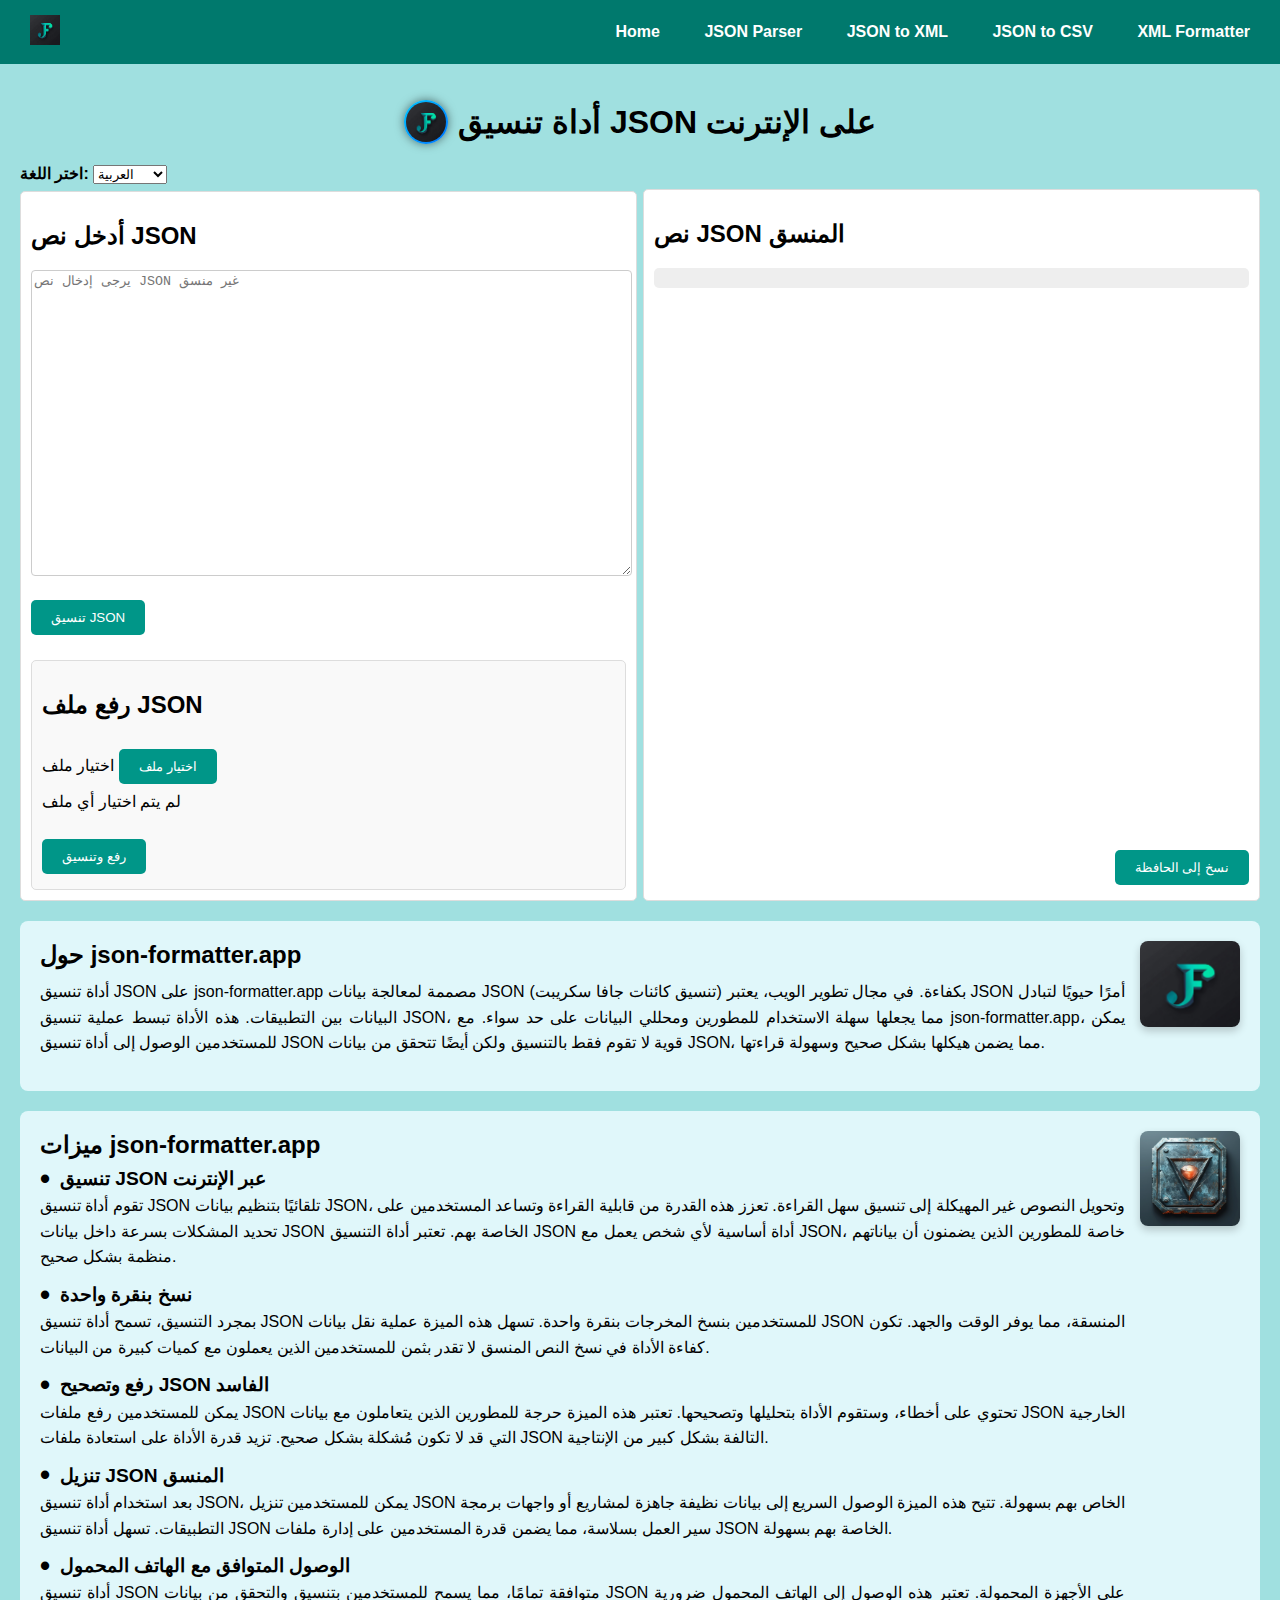
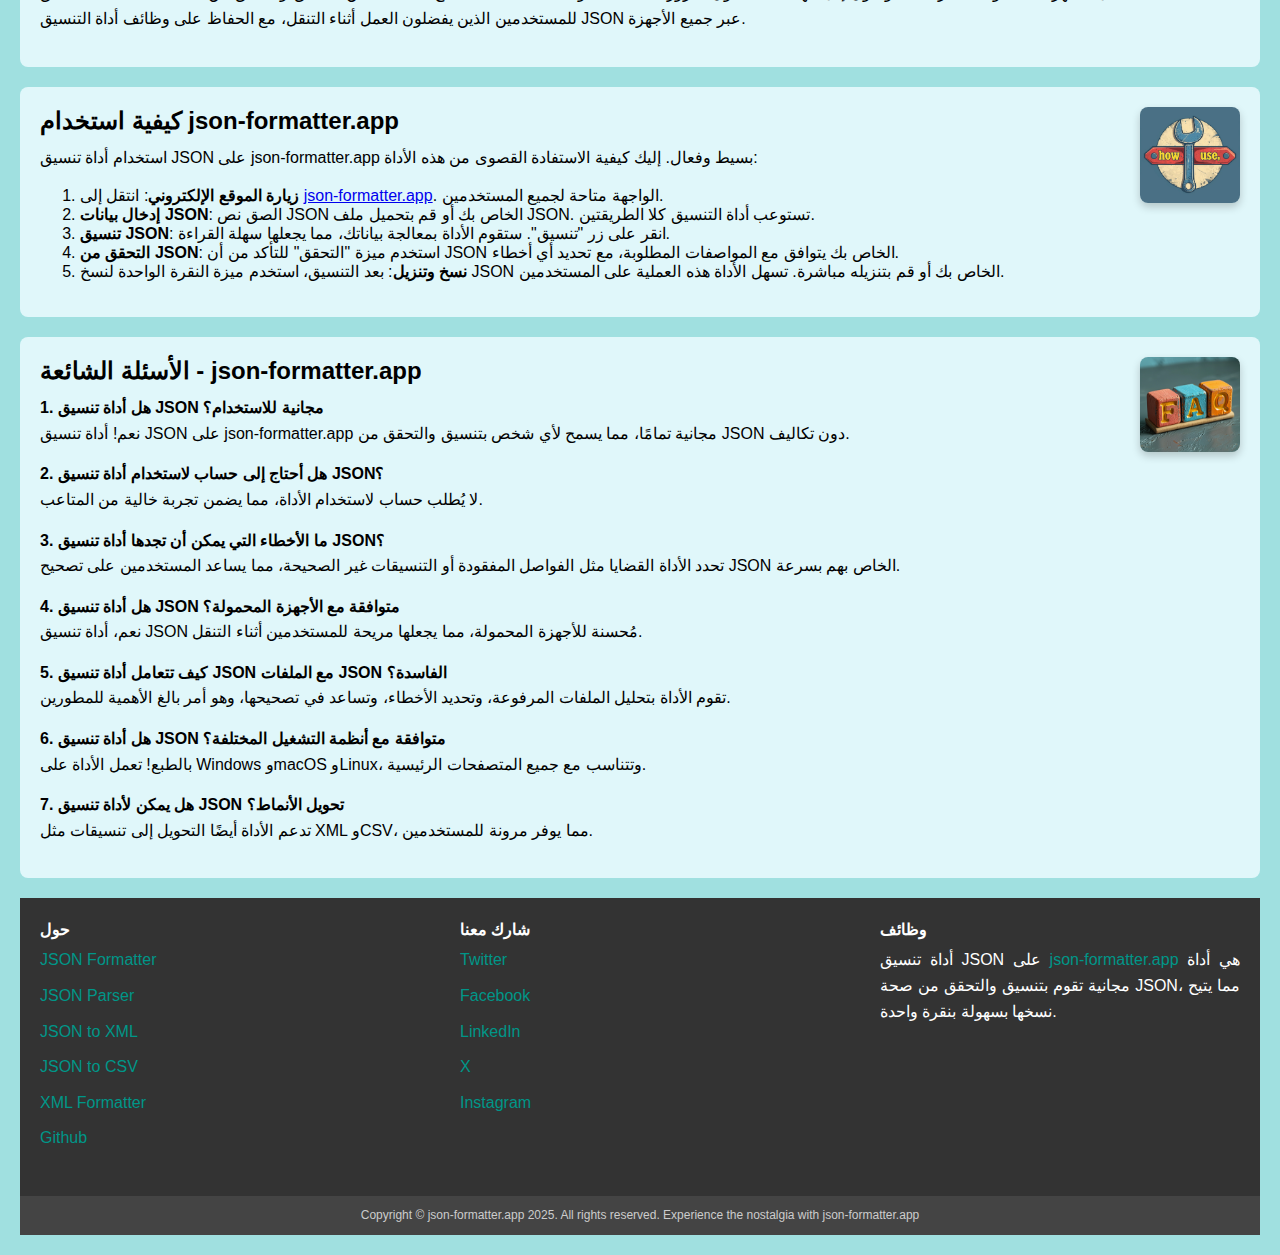
==== ar/index.html @ 22865a56 "add xml-formatter" ====
<!--
  Copyright (c) 2025 https://json-formatter.app/ar/
  Released under the MIT License.
  See LICENSE file in the project root for full license information.
-->

<!DOCTYPE html>
<html lang="zh">
<head>
    <meta charset="UTF-8">
    <meta name="viewport" content="width=device-width, initial-scale=1.0">
    <title>أداة تنسيق JSON</title>
    <link rel="icon" href="../final-logo.jpg" type="image/jpeg">
    <meta name="description" content="json-formatter.app is the ultimate JSON formatter for formatting, validating, and beautifying JSON data. Easily convert JSON to save and share with our json formatter.">
    <meta name="keywords" content="json formatter, json beautifier, json validator, online json formatter, format json, json converter, beautify json, JSON Checker">
    <meta name="robots" content="index, follow">
    <link rel="canonical" href="https://json-formatter.app/ar/">
    <link rel="stylesheet" href="../styles.css">
    <meta name="msvalidate.01" content="04DCEDB3C260CA03E26338ED34C9014B" />
    <!-- Clarity tracking code for https://json-formatter.app/ -->
    <script>
        (function(c,l,a,r,i,t,y){
            c[a]=c[a]||function(){(c[a].q=c[a].q||[]).push(arguments)};
            t=l.createElement(r);t.async=1;t.src="https://www.clarity.ms/tag/"+i+"?ref=bwt";
            y=l.getElementsByTagName(r)[0];y.parentNode.insertBefore(t,y);
        })(window, document, "clarity", "script", "qqpppwc2v4");
    </script>
    <style>
        body {
            background-color: #a0e0e0;
            margin: 0;
            font-family: Arial, sans-serif;
        }

        nav {
            position: fixed;
            top: 0;
            left: 0;
            right: 0;
            background-color: #00796d;
            color: white;
            padding: 5px 10px;
            z-index: 1000;
            display: flex;
            justify-content: space-between;
            align-items: center;
        }

        nav a {
            color: white;
            text-decoration: none;
            padding: 10px 20px;
        }

        nav a:hover {
            background-color: #a0e0e0;
            border-radius: 5px;
        }

        nav img {
            width: 30px;
            height: 30px;
            margin-right: 10px;
        }

        h1 {
            text-align: center;
            font-family: Arial, sans-serif;
            font-weight: bold;
            margin: 80px 0 20px;
            display: flex;
            align-items: center;
            justify-content: center;
        }

        h1 img {
            width: 40px;
            height: 40px;
            margin-right: 10px;
            border-radius: 50%;
            box-shadow: 0 0 10px rgba(0, 0, 0, 0.5);
            background: linear-gradient(135deg, #00c6ff, #0072ff);
            padding: 2px;
        }

        .language-selector {
            margin-bottom: 5px;
        }

        .input-section {
            margin-top: 2px;
        }

        .action-button {
            background-color: #0072ff;
            color: white;
            border: none;
            padding: 10px 20px;
            border-radius: 5px;
            cursor: pointer;
            margin-top: 10px;
        }

        .action-button:hover {
            background-color: #005bb5;
        }

        .blue-green-button {
            background-color: #009688;
            color: white;
        }

        .blue-green-button:hover {
            background-color: #00796b;
        }

        .content-box {
            background-color: #e0f7fa;
            border-radius: 8px;
            margin: 20px 0;
            padding: 20px;
            display: flex;
            justify-content: space-between;
            align-items: flex-start;
        }

        h2.content-title {
            font-size: 1.5em;
            font-weight: bold;
            margin: 0;
            margin-bottom: 10px;
        }

        h3 {
            margin: 10px 0 5px;
            font-size: 1.2em;
        }

        .bullet-title {
            position: relative;
            padding-left: 20px;
            line-height: 1;
        }

        .bullet-title::before {
            content: '•';
            position: absolute;
            left: 0;
            color: black;
            font-size: 1.5em;
            top: 50%;
            transform: translateY(-50%);
        }

        p {
            margin: 0 0 15px;
            line-height: 1.6;
            text-align: justify;
        }

        .shadow {
            border-radius: 8px;
            margin-left: 15px;
            box-shadow: 0 4px 8px rgba(0, 0, 0, 0.2);
            width: 100px;
            height: auto;
        }

        .footer {
            background-color: #333;
            color: white;
            padding: 20px 20px;
            margin-top: 20px;
            display: flex;
            justify-content: space-between;
            flex-wrap: wrap;
            text-align: left;
        }

        .footer-column {
            width: 30%;
            margin-bottom: 20px;
        }

        .footer-column h4 {
            margin: 0;
            padding: 0;
            font-size: 16px;
            line-height: 1.5;
        }

        .footer-column p {
            margin: 0;
            padding: 5px 0;
        }

        .footer a {
            color: #009688;
            text-decoration: none;
        }

        .footer a:hover {
            text-decoration: underline;
        }

        .footer-bottom {
            background-color: #444;
            display: flex;
            justify-content: center;
            align-items: center;
            margin: 0;
            padding: 10px 0;
            width: 100%;
        }

        .footer-bottom p {
            font-size: 12px;
            color: #ccc;
            margin: 0;
        }
    </style>
</head>
<body>
    <nav>
        <a href="../index.html" target="_blank"><img src="../final-logo.jpg" alt="Logo"></a>
        <div>
            <a href="../index.html" target="_blank"><strong>Home</strong></a>
            <a href="../json-parser/index.html" target="_blank"><strong>JSON Parser</strong></a>
            <a href="../json-to-xml/index.html" target="_blank"><strong>JSON to XML</strong></a>
            <a href="../json-to-csv/index.html" target="_blank"><strong>JSON to CSV</strong></a>
            <a href="../xml-formatter/index.html" target="_blank"><strong>XML Formatter</strong></a>
        </div>
    </nav>

    <h1><img src="../final-logo.jpg" alt="Favicon"> أداة تنسيق JSON على الإنترنت</h1>

    <div class="language-selector">
        <label for="language"><strong>اختر اللغة:</strong></label>
        <select id="language" onchange="changeLanguage()">
            <option value="../index.html">English</option>
            <option value="../ch/index.html">中文</option>
            <option value="../fr/index.html">Français</option>
            <option value="index.html" selected>العربية</option>
        </select>
    </div>
    
    <div class="container">
        <div class="input-section">
            <h2 id="inputTitle">أدخل نص JSON</h2>
            <textarea id="inputJson" rows="20" placeholder="يرجى إدخال نص JSON غير منسق"></textarea>
            <button id="formatJsonButton" class="action-button blue-green-button">تنسيق JSON</button>
            <div class="upload-section">
                <h2 id="uploadTitle">رفع ملف JSON</h2>
                <label id="fileLabel" for="jsonFile">اختيار ملف</label>
                <input type="file" id="jsonFile" accept=".json" style="display: none;">
                <button id="uploadButton" class="action-button blue-green-button" onclick="document.getElementById('jsonFile').click();">اختيار ملف</button>
                <p id="fileStatus">لم يتم اختيار أي ملف</p>
                <button id="uploadJsonButton" class="action-button blue-green-button">رفع وتنسيق</button>
            </div>
        </div>
        <div class="output-section">
            <h2 id="outputTitle">نص JSON المنسق</h2>
            <pre id="outputJson"></pre>
            <button id="copyButton" class="action-button blue-green-button">نسخ إلى الحافظة</button>
            <div id="downloadLink" style="display:none;">
                <p id="downloadText">تنزيل الملف المنسق:</p> <a id="formattedFileLink" href="#" download></a>
            </div>
        </div>
    </div>

    <div class="content-box about">
        <div>
            <h2 class="content-title">حول json-formatter.app</h2>
            <p>أداة تنسيق JSON على json-formatter.app مصممة لمعالجة بيانات JSON (تنسيق كائنات جافا سكريبت) بكفاءة. في مجال تطوير الويب، يعتبر JSON أمرًا حيويًا لتبادل البيانات بين التطبيقات. هذه الأداة تبسط عملية تنسيق JSON، مما يجعلها سهلة الاستخدام للمطورين ومحللي البيانات على حد سواء. مع json-formatter.app، يمكن للمستخدمين الوصول إلى أداة تنسيق JSON قوية لا تقوم فقط بالتنسيق ولكن أيضًا تتحقق من بيانات JSON، مما يضمن هيكلها بشكل صحيح وسهولة قراءتها.</p>
        </div>
        <img src="../final-logo.jpg" alt="Final Logo" class="shadow">
    </div>

    <div class="content-box features">
        <div>
            <h2 class="content-title">ميزات json-formatter.app</h2>
            <h3 class="bullet-title">تنسيق JSON عبر الإنترنت</h3>
            <p>تقوم أداة تنسيق JSON تلقائيًا بتنظيم بيانات JSON، وتحويل النصوص غير المهيكلة إلى تنسيق سهل القراءة. تعزز هذه القدرة من قابلية القراءة وتساعد المستخدمين على تحديد المشكلات بسرعة داخل بيانات JSON الخاصة بهم. تعتبر أداة التنسيق JSON أداة أساسية لأي شخص يعمل مع JSON، خاصة للمطورين الذين يضمنون أن بياناتهم منظمة بشكل صحيح.</p>
            <h3 class="bullet-title">نسخ بنقرة واحدة</h3>
            <p>بمجرد التنسيق، تسمح أداة تنسيق JSON للمستخدمين بنسخ المخرجات بنقرة واحدة. تسهل هذه الميزة عملية نقل بيانات JSON المنسقة، مما يوفر الوقت والجهد. تكون كفاءة الأداة في نسخ النص المنسق لا تقدر بثمن للمستخدمين الذين يعملون مع كميات كبيرة من البيانات.</p>
            <h3 class="bullet-title">رفع وتصحيح JSON الفاسد</h3>
            <p>يمكن للمستخدمين رفع ملفات JSON تحتوي على أخطاء، وستقوم الأداة بتحليلها وتصحيحها. تعتبر هذه الميزة حرجة للمطورين الذين يتعاملون مع بيانات JSON الخارجية التي قد لا تكون مُشكلة بشكل صحيح. تزيد قدرة الأداة على استعادة ملفات JSON التالفة بشكل كبير من الإنتاجية.</p>
            <h3 class="bullet-title">تنزيل JSON المنسق</h3>
            <p>بعد استخدام أداة تنسيق JSON، يمكن للمستخدمين تنزيل JSON الخاص بهم بسهولة. تتيح هذه الميزة الوصول السريع إلى بيانات نظيفة جاهزة لمشاريع أو واجهات برمجة التطبيقات. تسهل أداة تنسيق JSON سير العمل بسلاسة، مما يضمن قدرة المستخدمين على إدارة ملفات JSON الخاصة بهم بسهولة.</p>
            <h3 class="bullet-title">الوصول المتوافق مع الهاتف المحمول</h3>
            <p>أداة تنسيق JSON متوافقة تمامًا، مما يسمح للمستخدمين بتنسيق والتحقق من بيانات JSON على الأجهزة المحمولة. تعتبر هذه الوصول إلى الهاتف المحمول ضرورية للمستخدمين الذين يفضلون العمل أثناء التنقل، مع الحفاظ على وظائف أداة التنسيق JSON عبر جميع الأجهزة.</p>
        </div>
        <img src="../Features.jpg" alt="Features" class="shadow">
    </div>

    <div class="content-box usage">
        <div>
            <h2 class="content-title">كيفية استخدام json-formatter.app</h2>
            <p>استخدام أداة تنسيق JSON على json-formatter.app بسيط وفعال. إليك كيفية الاستفادة القصوى من هذه الأداة:</p>
            <ol>
                <li><strong>زيارة الموقع الإلكتروني</strong>: انتقل إلى <a href="https://json-formatter.app/">json-formatter.app</a>. الواجهة متاحة لجميع المستخدمين.</li>
                <li><strong>إدخال بيانات JSON</strong>: الصق نص JSON الخاص بك أو قم بتحميل ملف JSON. تستوعب أداة التنسيق كلا الطريقتين.</li>
                <li><strong>تنسيق JSON</strong>: انقر على زر "تنسيق". ستقوم الأداة بمعالجة بياناتك، مما يجعلها سهلة القراءة.</li>
                <li><strong>التحقق من JSON</strong>: استخدم ميزة "التحقق" للتأكد من أن JSON الخاص بك يتوافق مع المواصفات المطلوبة، مع تحديد أي أخطاء.</li>
                <li><strong>نسخ وتنزيل</strong>: بعد التنسيق، استخدم ميزة النقرة الواحدة لنسخ JSON الخاص بك أو قم بتنزيله مباشرة. تسهل الأداة هذه العملية على المستخدمين.</li>
            </ol>
        </div>
        <img src="../how-to-use.jpg" alt="How to Use" class="shadow">
    </div>

    <div class="content-box faq">
        <div>
            <h2 class="content-title">الأسئلة الشائعة - json-formatter.app</h2>
            <p><strong>1. هل أداة تنسيق JSON مجانية للاستخدام؟</strong><br>نعم! أداة تنسيق JSON على json-formatter.app مجانية تمامًا، مما يسمح لأي شخص بتنسيق والتحقق من JSON دون تكاليف.</p>
            <p><strong>2. هل أحتاج إلى حساب لاستخدام أداة تنسيق JSON؟</strong><br>لا يُطلب حساب لاستخدام الأداة، مما يضمن تجربة خالية من المتاعب.</p>
            <p><strong>3. ما الأخطاء التي يمكن أن تجدها أداة تنسيق JSON؟</strong><br>تحدد الأداة القضايا مثل الفواصل المفقودة أو التنسيقات غير الصحيحة، مما يساعد المستخدمين على تصحيح JSON الخاص بهم بسرعة.</p>
            <p><strong>4. هل أداة تنسيق JSON متوافقة مع الأجهزة المحمولة؟</strong><br>نعم، أداة تنسيق JSON مُحسنة للأجهزة المحمولة، مما يجعلها مريحة للمستخدمين أثناء التنقل.</p>
            <p><strong>5. كيف تتعامل أداة تنسيق JSON مع الملفات JSON الفاسدة؟</strong><br>تقوم الأداة بتحليل الملفات المرفوعة، وتحديد الأخطاء، وتساعد في تصحيحها، وهو أمر بالغ الأهمية للمطورين.</p>
            <p><strong>6. هل أداة تنسيق JSON متوافقة مع أنظمة التشغيل المختلفة؟</strong><br>بالطبع! تعمل الأداة على Windows وmacOS وLinux، وتتناسب مع جميع المتصفحات الرئيسية.</p>
            <p><strong>7. هل يمكن لأداة تنسيق JSON تحويل الأنماط؟</strong><br>تدعم الأداة أيضًا التحويل إلى تنسيقات مثل XML وCSV، مما يوفر مرونة للمستخدمين.</p>
        </div>
        <img src="../FAQ.jpg" alt="FAQ" class="shadow">
    </div>

    <div class="footer">
        <div class="footer-column">
            <h4>حول</h4>
            <p><a href="https://json-formatter.app" target="_blank">JSON Formatter</a></p>
            <p><a href="../json-parser/index.html" target="_blank">JSON Parser</a></p>
            <p><a href="../json-to-xml/index.html" target="_blank">JSON to XML</a></p>
            <p><a href="../json-to-csv/index.html" target="_blank">JSON to CSV</a></p>
            <p><a href="../xml-formatter/index.html" target="_blank">XML Formatter</a></p>
            <p><a href="https://github.com/mooyu-king/json-formatter" target="_blank">Github</a></p>
        </div>
        <div class="footer-column">
            <h4>شارك معنا</h4>
            <p><a href="https://twitter.com/intent/tweet?url=https://json-formatter.app" target="_blank">Twitter</a></p>
            <p><a href="https://www.facebook.com/sharer/sharer.php?u=https://json-formatter.app" target="_blank">Facebook</a></p>
            <p><a href="https://www.linkedin.com/shareArticle?mini=true&url=https://json-formatter.app" target="_blank">LinkedIn</a></p>
            <p><a href="https://twitter.com/intent/tweet?url=https://json-formatter.app" target="_blank">X</a></p>
            <p><a href="https://www.instagram.com/" target="_blank">Instagram</a></p>
        </div>
        <div class="footer-column">
            <h4>وظائف</h4>
            <p>أداة تنسيق JSON على <a href="https://json-formatter.app" target="_blank">json-formatter.app</a> هي أداة مجانية تقوم بتنسيق والتحقق من صحة JSON، مما يتيح نسخها بسهولة بنقرة واحدة.</p>
        </div>
    </div>

    <div class="footer-bottom">
        <p>Copyright © json-formatter.app 2025. All rights reserved. Experience the nostalgia with json-formatter.app</p>
    </div>

    <script>
        function changeLanguage() {
            const languageSelector = document.getElementById('language');
            const selectedValue = languageSelector.value;
            window.location.href = selectedValue;
        }
    </script>
</body>
</html>
---- styles.css ----
/*
 * Copyright (c) 2025 https://json-formatter.app
 * Released under the MIT License.
 * See LICENSE file in the project root for full license information.
 */

/* styles.css */
body {
    font-family: Arial, sans-serif;
    margin: 0;
    padding: 20px;
    background-color: #f4f4f4;
}

.container {
    display: flex;
    justify-content: space-between;
}

.input-section, .output-section {
    width: 48%;
    background: white;
    border: 1px solid #ddd;
    border-radius: 5px;
    padding: 10px;
    position: relative;
}

h1 {
    text-align: center;
    font-family: Arial, sans-serif;
    font-weight: bold;
    margin: 20px 0;
}

h2 {
    font-size: 1.5em;
}

textarea {
    width: 100%;
    margin-bottom: 10px;
    border: 1px solid #ccc;
    border-radius: 4px;
    transition: border-color 0.3s;
}

textarea.error {
    border-color: red;
}

pre {
    background: #eee;
    padding: 10px;
    border-radius: 5px;
    overflow-x: auto;
    max-height: 400px;
    overflow-y: auto;
    margin-bottom: 40px;
}

button {
    margin: 5px 0;
}

.upload-section {
    margin-top: 20px;
    border: 1px solid #ddd;
    padding: 10px;
    border-radius: 5px;
    background: #f9f9f9;
}

#copyButton {
    position: absolute;
    bottom: 10px;
    right: 10px;
}

.footer {
    background-color: #333;
    color: white;
    padding: 40px 0;
    text-align: center;
    margin-top: 40px;
}

.footer .footer-column {
    display: inline-block;
    width: 30%;
    vertical-align: top;
}

.footer a {
    color: #009688;
    text-decoration: none;
}

.footer a:hover {
    text-decoration: underline;
}
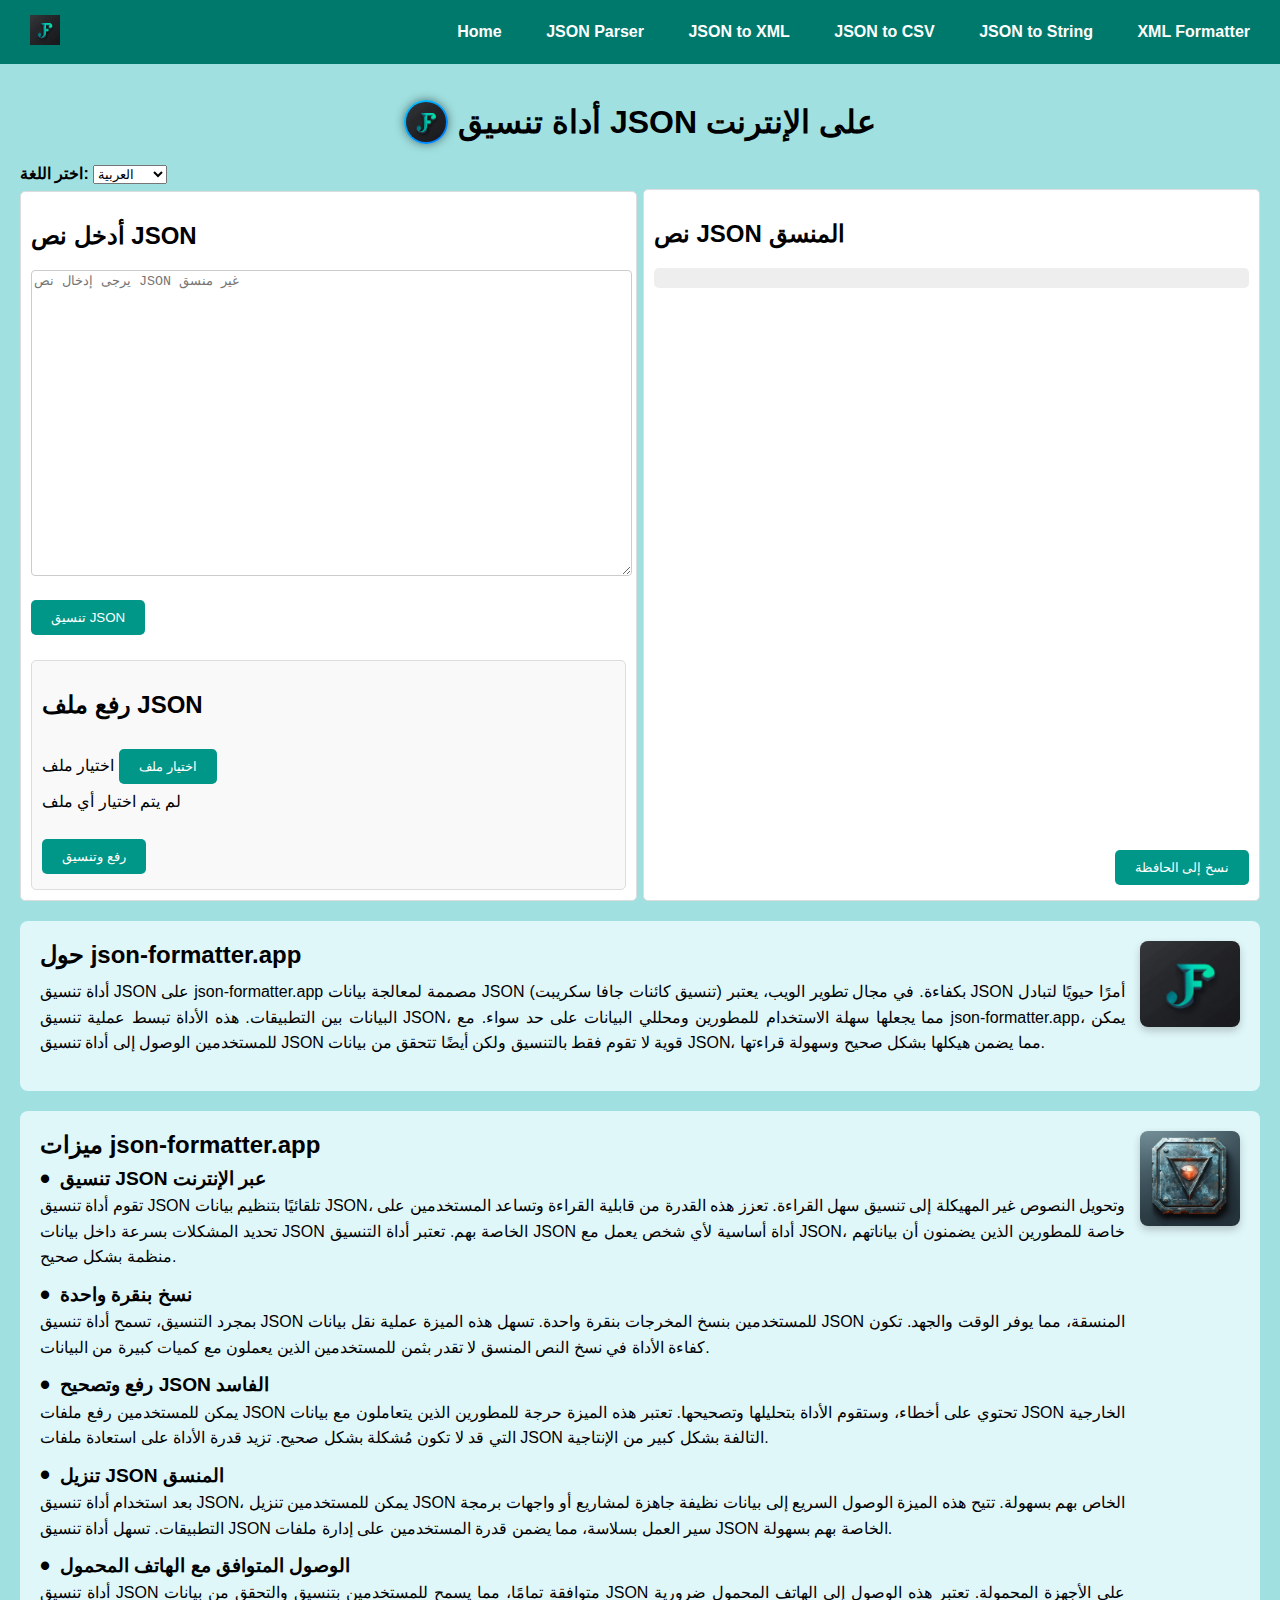
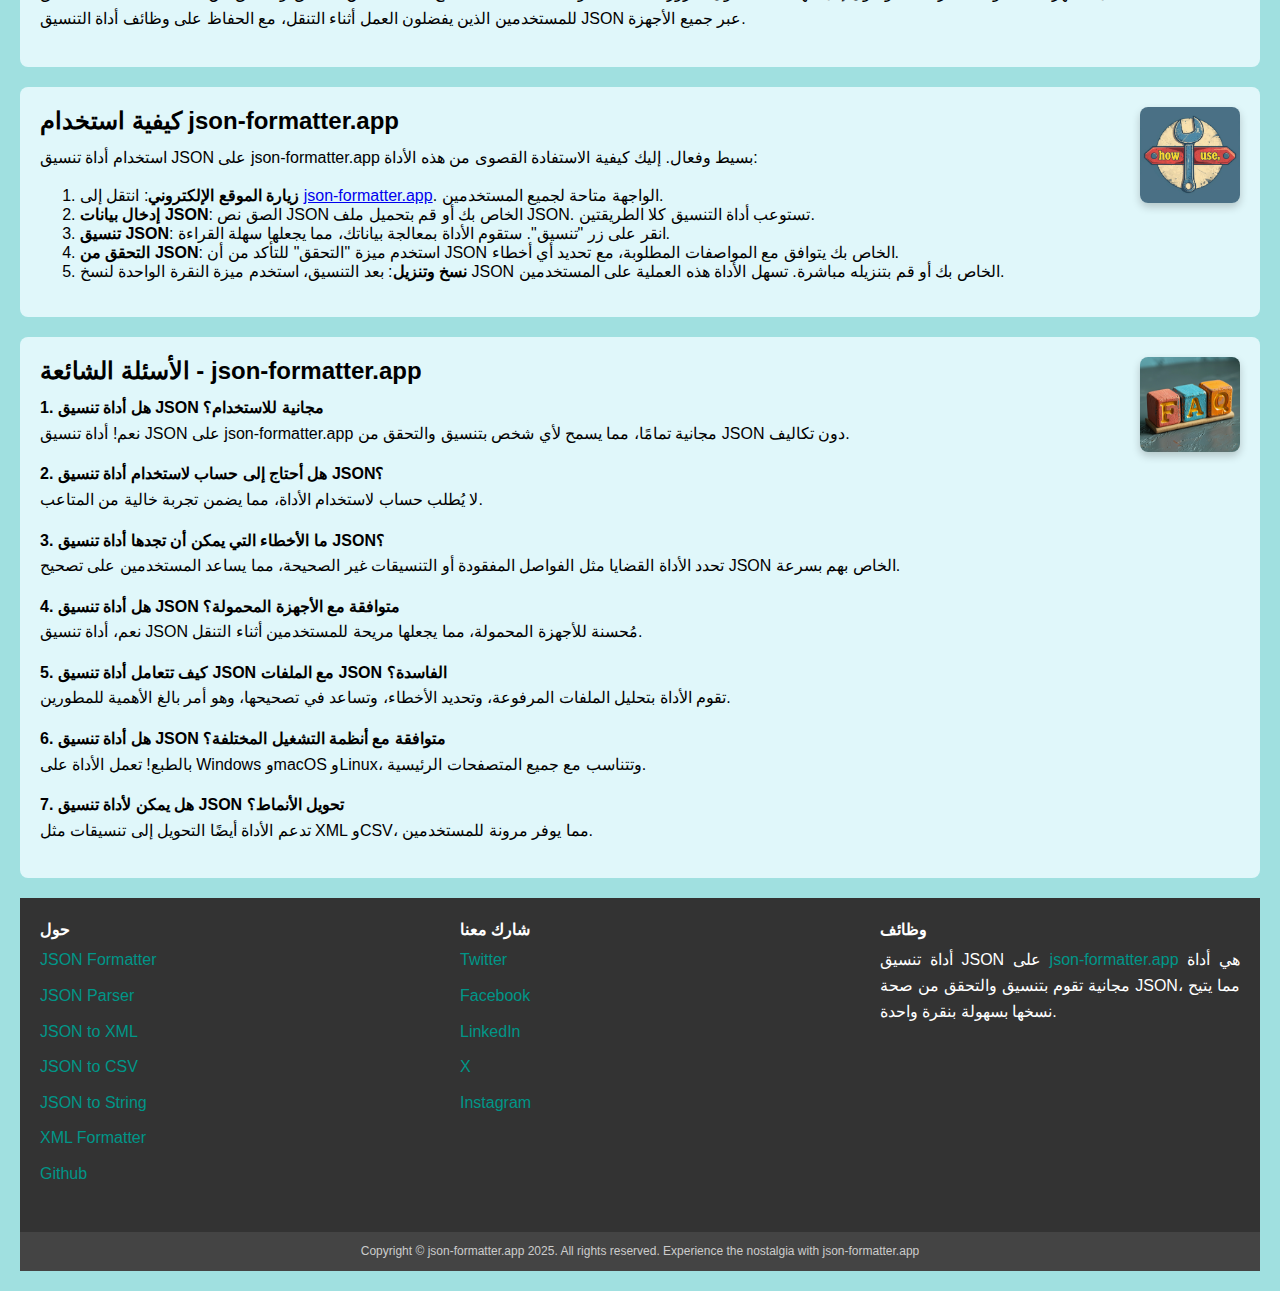
==== commit ee23b415: "add json-to-string" ====
--- a/ar/index.html
+++ b/ar/index.html
@@ -11,8 +11,8 @@
     <meta name="viewport" content="width=device-width, initial-scale=1.0">
     <title>أداة تنسيق JSON</title>
     <link rel="icon" href="../final-logo.jpg" type="image/jpeg">
-    <meta name="description" content="json-formatter.app is the ultimate JSON formatter for formatting, validating, and beautifying JSON data. Easily convert JSON to save and share with our json formatter.">
-    <meta name="keywords" content="json formatter, json beautifier, json validator, online json formatter, format json, json converter, beautify json, JSON Checker">
+    <meta name="description" content="json-formatter.app is the ultimate JSON formatter for formatting and validating JSON data. Easily convert and beautify JSON for sharing.">
+    <meta name="keywords" content="json formatter, json beautifier, json validator, online json tool, format json, json converter">
     <meta name="robots" content="index, follow">
     <link rel="canonical" href="https://json-formatter.app/ar/">
     <link rel="stylesheet" href="../styles.css">
@@ -228,6 +228,7 @@
             <a href="../json-parser/index.html" target="_blank"><strong>JSON Parser</strong></a>
             <a href="../json-to-xml/index.html" target="_blank"><strong>JSON to XML</strong></a>
             <a href="../json-to-csv/index.html" target="_blank"><strong>JSON to CSV</strong></a>
+            <a href="../json-to-string/index.html" target="_blank"><strong>JSON to String</strong></a>
             <a href="../xml-formatter/index.html" target="_blank"><strong>XML Formatter</strong></a>
         </div>
     </nav>
@@ -329,6 +330,7 @@
             <p><a href="../json-parser/index.html" target="_blank">JSON Parser</a></p>
             <p><a href="../json-to-xml/index.html" target="_blank">JSON to XML</a></p>
             <p><a href="../json-to-csv/index.html" target="_blank">JSON to CSV</a></p>
+            <p><a href="../json-to-string/index.html" target="_blank">JSON to String</a></p>
             <p><a href="../xml-formatter/index.html" target="_blank">XML Formatter</a></p>
             <p><a href="https://github.com/mooyu-king/json-formatter" target="_blank">Github</a></p>
         </div>
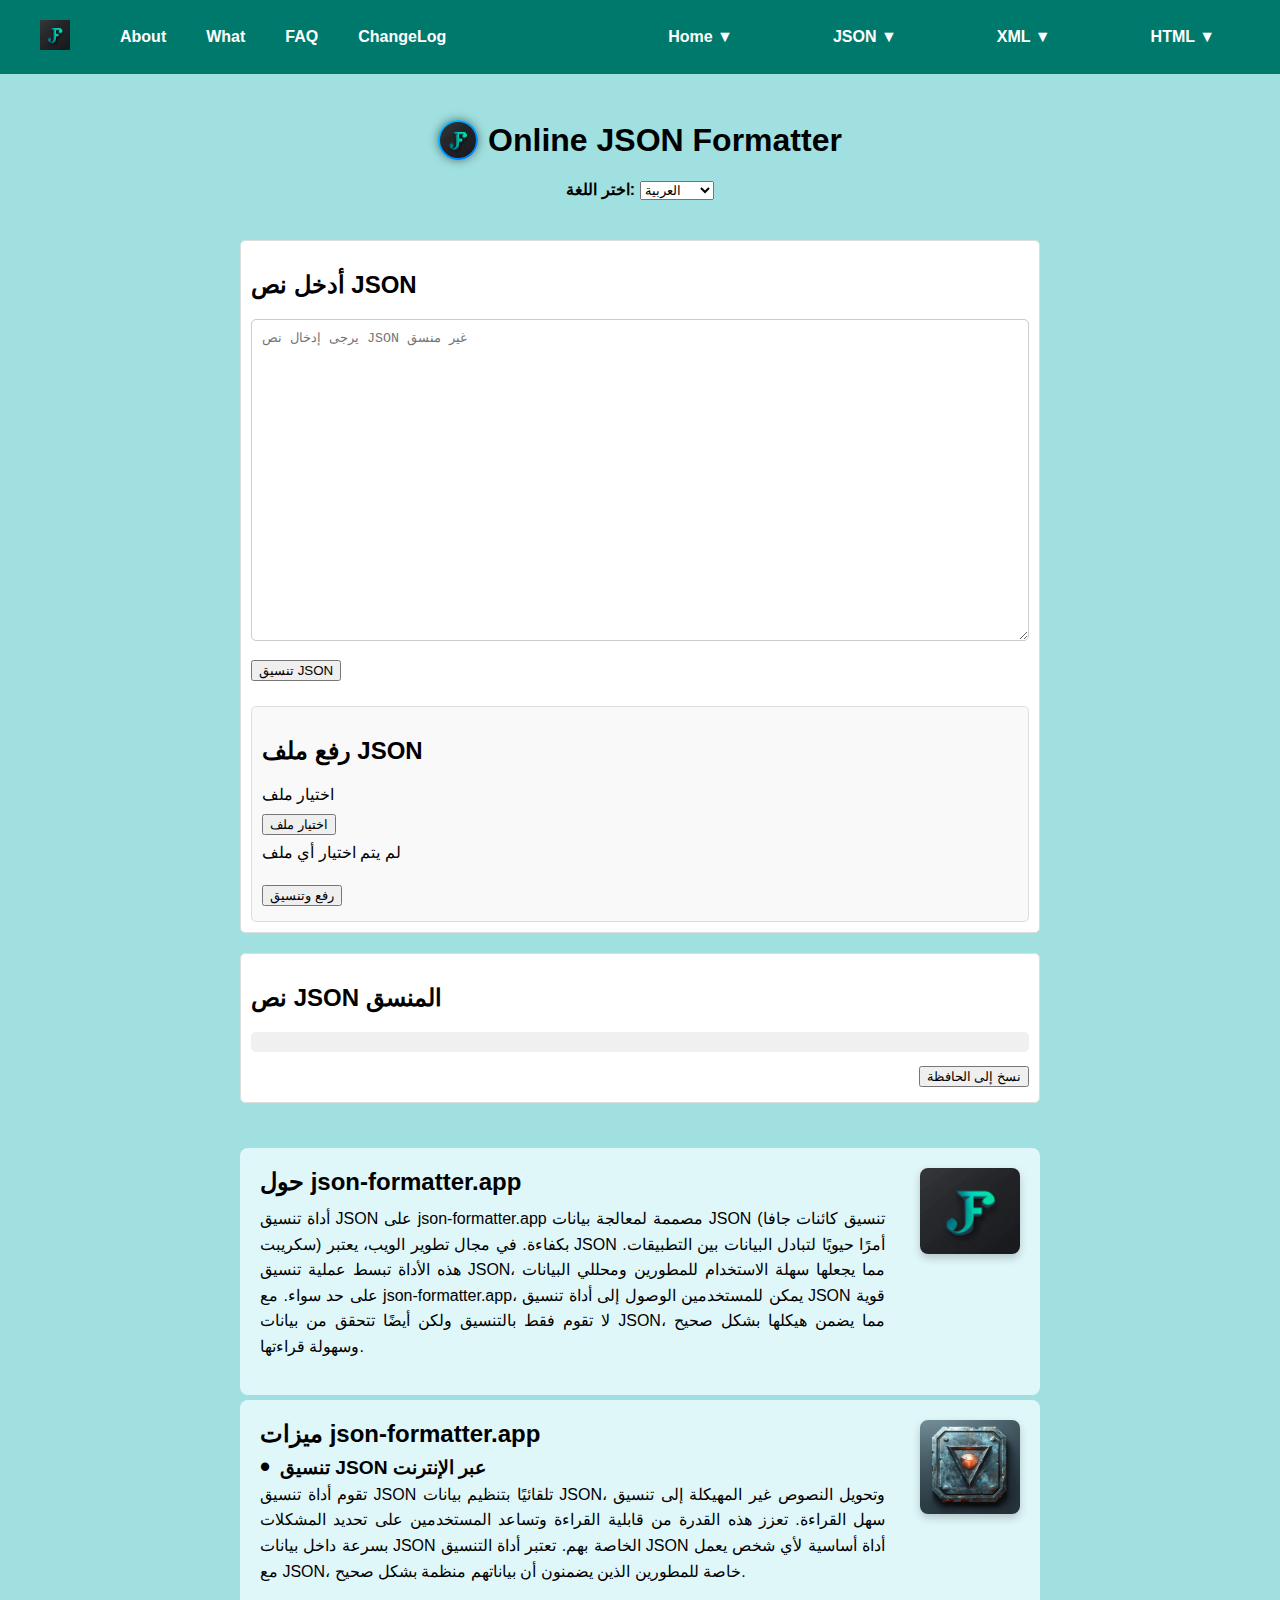
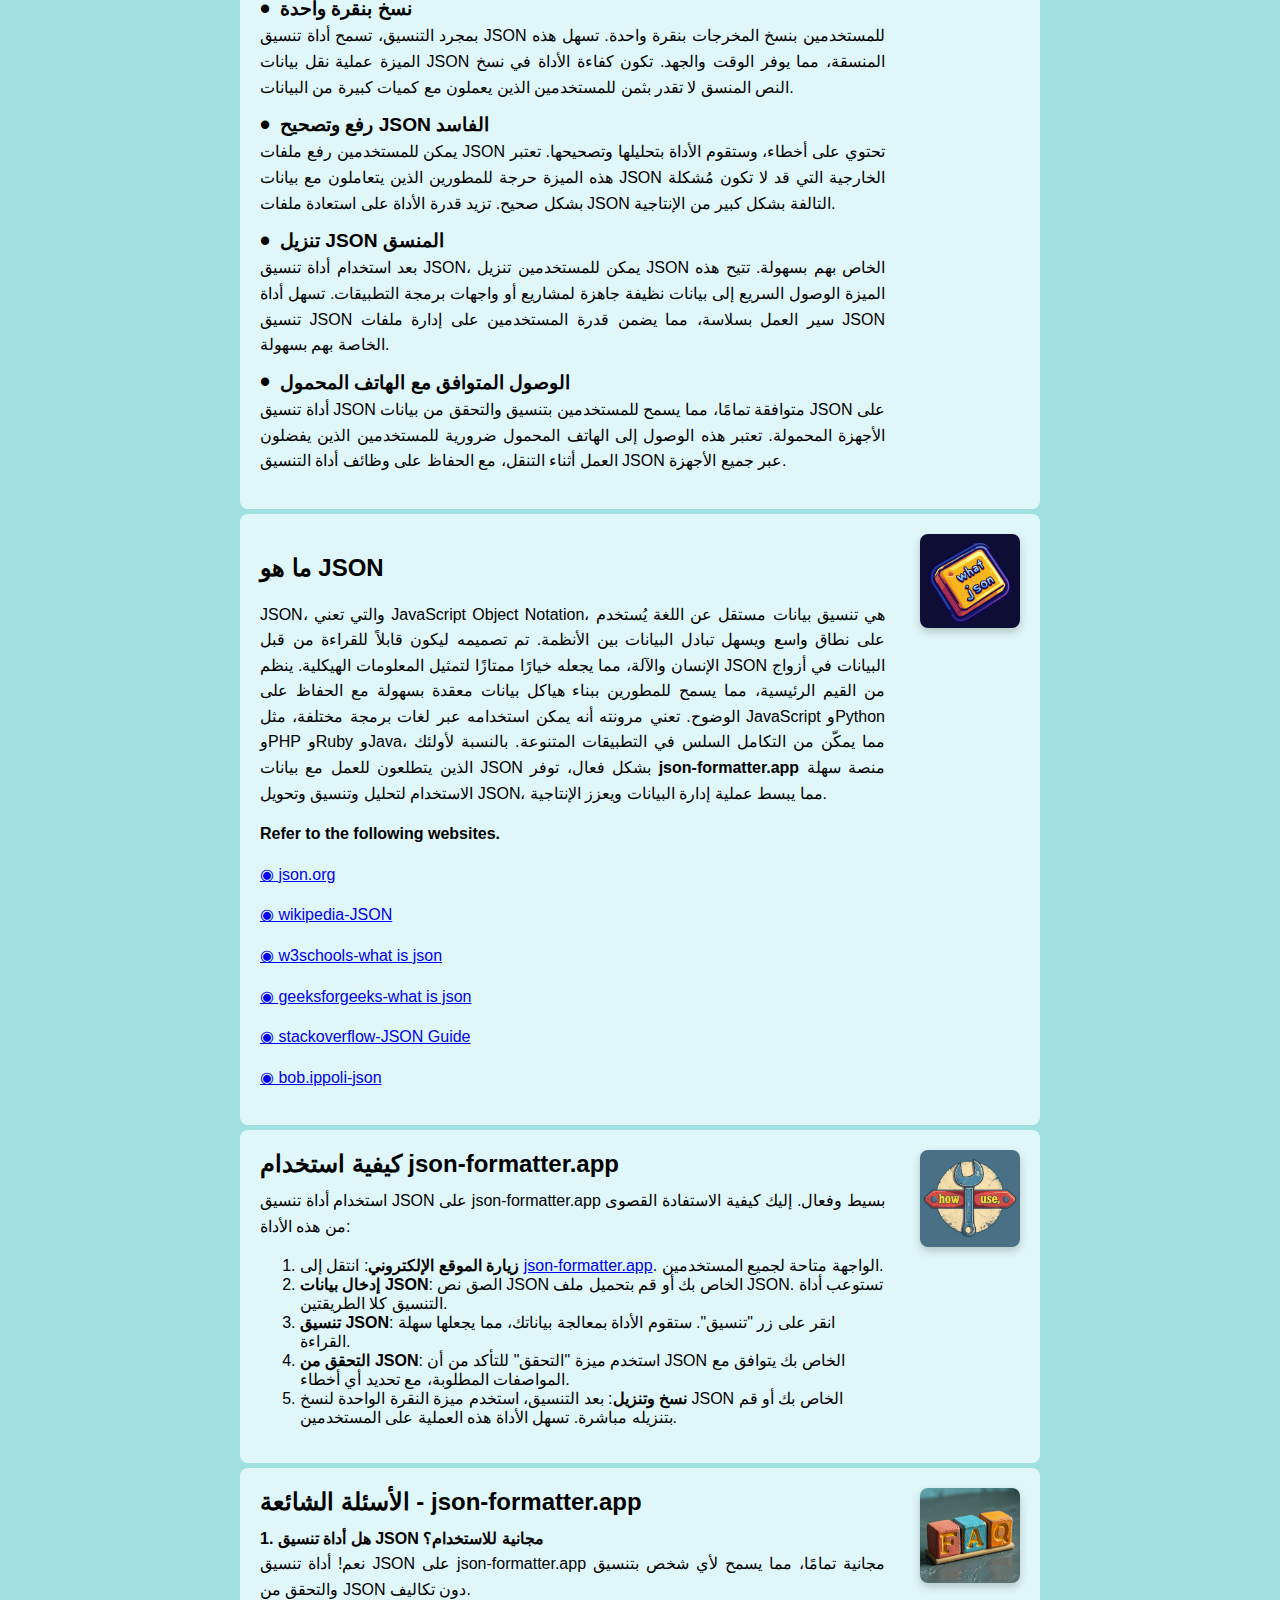
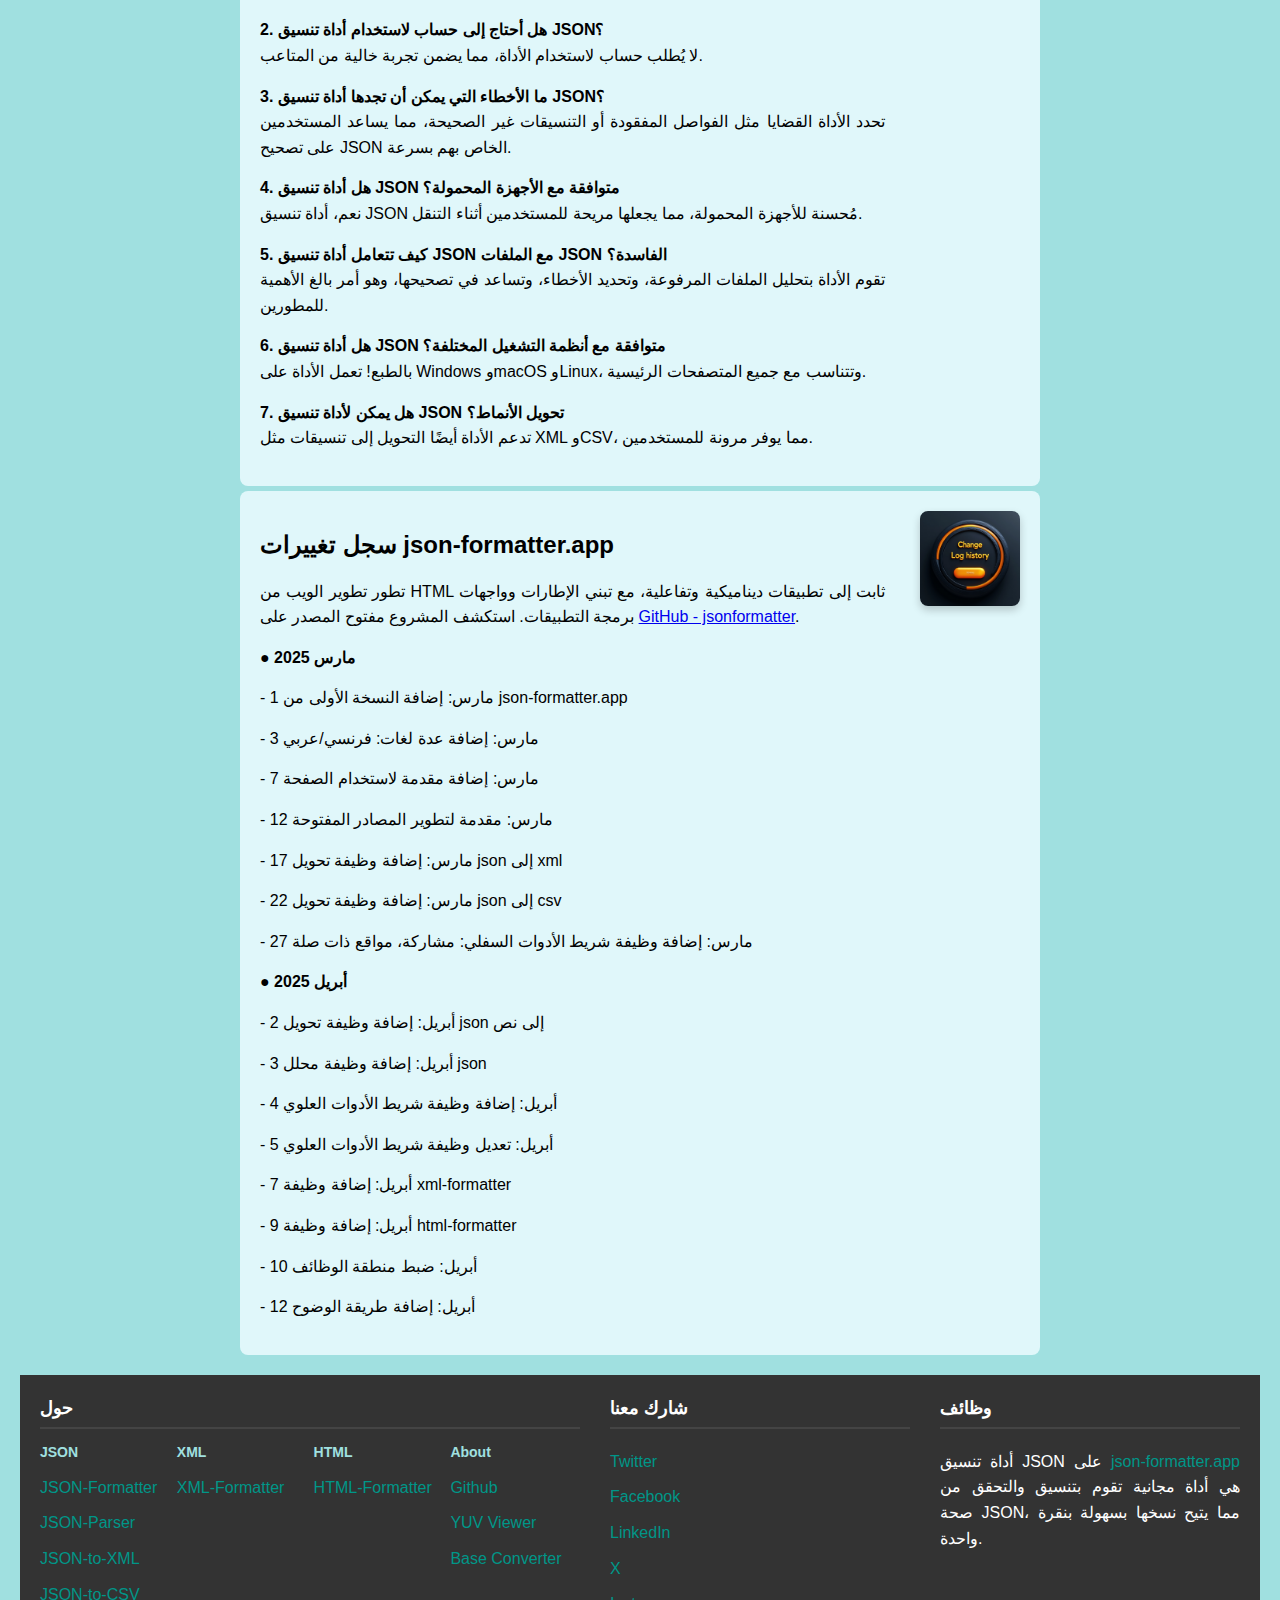
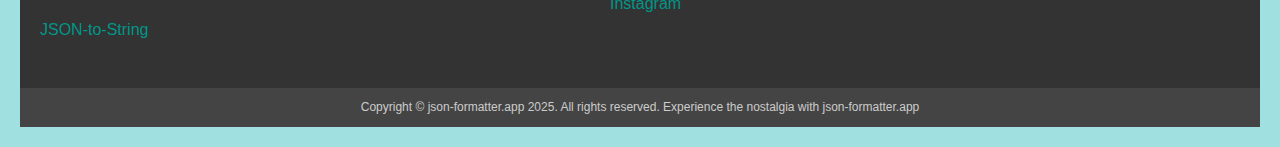
==== commit 7d67d432: "52-amend" ====
--- a/ar/index.html
+++ b/ar/index.html
@@ -5,7 +5,7 @@
 -->
 
 <!DOCTYPE html>
-<html lang="zh">
+<html lang="ar">
 <head>
     <meta charset="UTF-8">
     <meta name="viewport" content="width=device-width, initial-scale=1.0">
@@ -17,6 +17,13 @@
     <link rel="canonical" href="https://json-formatter.app/ar/">
     <link rel="stylesheet" href="../styles.css">
     <meta name="msvalidate.01" content="04DCEDB3C260CA03E26338ED34C9014B" />
+    <script type="text/javascript">
+        (function(c,l,a,r,i,t,y){
+            c[a]=c[a]||function(){(c[a].q=c[a].q||[]).push(arguments)};
+            t=l.createElement(r);t.async=1;t.src="https://www.clarity.ms/tag/"+i;
+            y=l.getElementsByTagName(r)[0];y.parentNode.insertBefore(t,y);
+        })(window, document, "clarity", "script", "r2rhbj0sez");
+    </script>
     <!-- Clarity tracking code for https://json-formatter.app/ -->
     <script>
         (function(c,l,a,r,i,t,y){
@@ -26,10 +33,15 @@
         })(window, document, "clarity", "script", "qqpppwc2v4");
     </script>
     <style>
+        * {
+            box-sizing: border-box;
+        }
+
         body {
             background-color: #a0e0e0;
             margin: 0;
             font-family: Arial, sans-serif;
+            scroll-behavior: smooth;
         }
 
         nav {
@@ -39,17 +51,23 @@
             right: 0;
             background-color: #00796d;
             color: white;
-            padding: 5px 10px;
+            padding: 10px 20px;
             z-index: 1000;
             display: flex;
             justify-content: space-between;
             align-items: center;
         }
 
-        nav a {
+        .left-nav {
+            display: flex;
+            align-items: center;
+        }
+
+        .left-nav a {
             color: white;
             text-decoration: none;
             padding: 10px 20px;
+            font-weight: bold;
         }
 
         nav a:hover {
@@ -63,11 +81,77 @@
             margin-right: 10px;
         }
 
+        .right-nav {
+            display: flex;
+            align-items: center;
+        }
+
+        .dropdown {
+            position: relative;
+            display: inline-block;
+            margin-left: 10px;
+        }
+
+        .dropdown-content {
+            display: none;
+            position: absolute;
+            background-color: #00796d;
+            min-width: 150px;
+            box-shadow: 0px 8px 16px 0px rgba(0,0,0,0.2);
+            z-index: 1;
+            border-radius: 0 0 5px 5px;
+            top: 100%;
+            left: 0;
+        }
+
+        .dropdown-content a {
+            color: white;
+            padding: 12px 16px;
+            text-decoration: none;
+            display: block;
+        }
+
+        .dropdown-content a:hover {
+            background-color: #a0e0e0;
+        }
+
+        .dropdown:hover .dropdown-content {
+            display: block;
+        }
+
+        .dropdown-button {
+            color: white;
+            text-decoration: none;
+            padding: 10px 45px;
+            cursor: pointer;
+            background: none;
+            border: none;
+            font-size: 16px;
+            font-weight: bold;
+            position: relative;
+            min-width: 120px;
+        }
+
+        .dropdown-button:hover {
+            background-color: #a0e0e0;
+            border-radius: 5px;
+        }
+        
+        .dropdown-button::after {
+            content: ' ▼';
+            font-size: 16px;
+            color: white;
+        }
+        
+        .dropdown:hover .dropdown-button::after {
+            content: '';
+        }
+
         h1 {
             text-align: center;
             font-family: Arial, sans-serif;
             font-weight: bold;
-            margin: 80px 0 20px;
+            margin: 100px 0 20px;
             display: flex;
             align-items: center;
             justify-content: center;
@@ -84,44 +168,77 @@
         }
 
         .language-selector {
+            margin-bottom: 20px;
+            text-align: center;
+        }
+
+        .container {
+            display: flex;
+            flex-direction: column;
+            align-items: center;
+            max-width: 1200px;
+            margin: 0 auto;
+            padding: 20px;
+        }
+
+        .input-section, .output-section {
+            width: 100%;
+            max-width: 800px;
+            margin-bottom: 20px;
+        }
+
+        .input-section textarea {
+            width: 100%;
+            padding: 10px;
+            border-radius: 5px;
+            border: 1px solid #ccc;
+            resize: vertical;
+        }
+
+        .upload-section {
+            margin-top: 20px;
+        }
+
+        .upload-section label {
+            display: block;
             margin-bottom: 5px;
         }
 
-        .input-section {
-            margin-top: 2px;
-        }
-
-        .action-button {
-            background-color: #0072ff;
-            color: white;
-            border: none;
-            padding: 10px 20px;
+        .upload-section button {
+            margin-top: 5px;
+        }
+
+        .output-section pre {
+            background-color: #f0f0f0;
+            padding: 10px;
             border-radius: 5px;
-            cursor: pointer;
-            margin-top: 10px;
-        }
-
-        .action-button:hover {
-            background-color: #005bb5;
-        }
-
-        .blue-green-button {
-            background-color: #009688;
-            color: white;
-        }
-
-        .blue-green-button:hover {
-            background-color: #00796b;
+            overflow: auto;
+            max-height: 400px;
+            white-space: pre-wrap;
+            word-wrap: break-word;
         }
 
         .content-box {
             background-color: #e0f7fa;
             border-radius: 8px;
-            margin: 20px 0;
+            margin: 5px auto;
             padding: 20px;
+            max-width: 800px;
             display: flex;
             justify-content: space-between;
             align-items: flex-start;
+            flex-wrap: nowrap;
+        }
+
+        .content-box div {
+            flex: 1;
+            margin-right: 20px;
+        }
+
+        .content-box img.shadow {
+            width: 100px;
+            height: auto;
+            flex-shrink: 0;
         }
 
         h2.content-title {
@@ -177,16 +294,32 @@
             text-align: left;
         }
 
+        .footer-column:nth-child(1) {
+            width: 45%;
+        }
+
+        .footer-column:nth-child(2) {
+            width: 25%;
+            text-align: left;
+        }
+
+        .footer-column:nth-child(3) {
+            width: 25%;
+        }
+
         .footer-column {
-            width: 30%;
             margin-bottom: 20px;
         }
 
         .footer-column h4 {
-            margin: 0;
+            margin: 0 0 15px 0;
             padding: 0;
-            font-size: 16px;
+            font-size: 18px;
+            font-weight: 700;
             line-height: 1.5;
+            color: white;
+            border-bottom: 2px solid #444;
+            padding-bottom: 5px;
         }
 
         .footer-column p {
@@ -201,6 +334,23 @@
 
         .footer a:hover {
             text-decoration: underline;
+        }
+
+        .footer-subcategory {
+            display: flex;
+            justify-content: space-between;
+            margin-top: 10px;
+        }
+
+        .footer-subcolumn {
+            width: 24%;
+        }
+
+        .footer-subcolumn h5 {
+            margin: 0 0 10px 0;
+            color: #a0e0e0;
+            font-size: 14px;
+            font-weight: 600;
         }
 
         .footer-bottom {
@@ -218,23 +368,78 @@
             color: #ccc;
             margin: 0;
         }
+
+        #About, #What, #FAQ, #ChangeLog {
+            scroll-margin-top: 60px;
+        }
+
+        @media (max-width: 768px) {
+            .content-box {
+                flex-direction: column;
+                align-items: center;
+            }
+
+            .content-box div {
+                margin-right: 0;
+                margin-bottom: 15px;
+                text-align: center;
+            }
+
+            .content-box img.shadow {
+                margin-left: 0;
+            }
+
+            .input-section, .output-section {
+                max-width: 100%;
+            }
+        }
     </style>
 </head>
 <body>
     <nav>
-        <a href="../index.html" target="_blank"><img src="../final-logo.jpg" alt="Logo"></a>
-        <div>
-            <a href="../index.html" target="_blank"><strong>Home</strong></a>
-            <a href="../json-parser/index.html" target="_blank"><strong>JSON Parser</strong></a>
-            <a href="../json-to-xml/index.html" target="_blank"><strong>JSON to XML</strong></a>
-            <a href="../json-to-csv/index.html" target="_blank"><strong>JSON to CSV</strong></a>
-            <a href="../json-to-string/index.html" target="_blank"><strong>JSON to String</strong></a>
-            <a href="../xml-formatter/index.html" target="_blank"><strong>XML Formatter</strong></a>
+        <div class="left-nav">
+            <a href="../index.html" target="_blank"><img src="../final-logo.jpg" alt="Logo"></a>
+            <a href="index.html#About">About</a>
+            <a href="index.html#What">What</a>
+            <a href="index.html#FAQ">FAQ</a>
+            <a href="index.html#ChangeLog">ChangeLog</a>
+        </div>
+        <div class="right-nav">
+            <div class="dropdown">
+                <button class="dropdown-button">Home</button>
+                <div class="dropdown-content">
+                    <a href="../index.html">JSON Formatter</a>
+                </div>
+            </div>
+
+            <div class="dropdown">
+                <button class="dropdown-button">JSON</button>
+                <div class="dropdown-content">
+                    <a href="../json-parser/index.html" target="_blank">JSON Parser</a>
+                    <a href="../json-to-xml/index.html" target="_blank">JSON to XML</a>
+                    <a href="../json-to-csv/index.html" target="_blank">JSON to CSV</a>
+                    <a href="../json-to-string/index.html" target="_blank">JSON to String</a>
+                </div>
+            </div>
+
+            <div class="dropdown">
+                <button class="dropdown-button">XML</button>
+                <div class="dropdown-content">
+                    <a href="../xml-formatter/index.html" target="_blank">XML Formatter</a>
+                </div>
+            </div>
+
+            <div class="dropdown">
+                <button class="dropdown-button">HTML</button>
+                <div class="dropdown-content">
+                    <a href="../html-formatter/index.html" target="_blank">HTML Formatter</a>
+                </div>
+            </div>
         </div>
     </nav>
 
-    <h1><img src="../final-logo.jpg" alt="Favicon"> أداة تنسيق JSON على الإنترنت</h1>
-
+    <h1><img src="../final-logo.jpg" alt="Favicon"> Online JSON Formatter</h1>
+    
     <div class="language-selector">
         <label for="language"><strong>اختر اللغة:</strong></label>
         <select id="language" onchange="changeLanguage()">
@@ -294,6 +499,20 @@
         <img src="../Features.jpg" alt="Features" class="shadow">
     </div>
 
+    <div class="content-box" id="What">
+        <div>
+            <h2>ما هو JSON</h2>
+            <p>JSON، والتي تعني JavaScript Object Notation، هي تنسيق بيانات مستقل عن اللغة يُستخدم على نطاق واسع ويسهل تبادل البيانات بين الأنظمة. تم تصميمه ليكون قابلاً للقراءة من قبل الإنسان والآلة، مما يجعله خيارًا ممتازًا لتمثيل المعلومات الهيكلية. ينظم JSON البيانات في أزواج من القيم الرئيسية، مما يسمح للمطورين ببناء هياكل بيانات معقدة بسهولة مع الحفاظ على الوضوح. تعني مرونته أنه يمكن استخدامه عبر لغات برمجة مختلفة، مثل JavaScript وPython وPHP وRuby وJava، مما يمكّن من التكامل السلس في التطبيقات المتنوعة. بالنسبة لأولئك الذين يتطلعون للعمل مع بيانات JSON بشكل فعال، توفر <strong>json-formatter.app</strong> منصة سهلة الاستخدام لتحليل وتنسيق وتحويل JSON، مما يبسط عملية إدارة البيانات ويعزز الإنتاجية.</p>            <p><strong>Refer to the following websites.</strong></p>
+            <p><a title="Visit json.org" href="http://json.org/">◉ json.org</a></p>
+            <p><a title="Visit wikipedia" href="https://en.wikipedia.org/wiki/JSON">◉ wikipedia-JSON</a></p>
+            <p><a title="Visit w3schools" href="https://www.w3schools.com/whatis/whatis_json.asp">◉ w3schools-what is json</a></p>
+            <p><a title="Visit geeksforgeeks" href="https://www.geeksforgeeks.org/what-is-json/">◉ geeksforgeeks-what is json</a></p>
+            <p><a title="Visit stackoverflow" href="https://stackoverflow.blog/2022/06/02/a-beginners-guide-to-json-the-data-format-for-the-internet/">◉ stackoverflow-JSON Guide</a></p>
+            <p><a title="Visit bob.ippoli" href="http://bob.ippoli.to/archives/2005/12/05/remote-json-jsonp/">◉ bob.ippoli-json</a></p>
+        </div>
+        <img src="../what-json.jpg" alt="What json" class="shadow">
+    </div>
+
     <div class="content-box usage">
         <div>
             <h2 class="content-title">كيفية استخدام json-formatter.app</h2>
@@ -323,16 +542,58 @@
         <img src="../FAQ.jpg" alt="FAQ" class="shadow">
     </div>
 
+    <div class="content-box ChangeLog" id="ChangeLog">
+        <div>
+            <h2>سجل تغييرات json-formatter.app</h2>
+            <p>تطور تطوير الويب من HTML ثابت إلى تطبيقات ديناميكية وتفاعلية، مع تبني الإطارات وواجهات برمجة التطبيقات. استكشف المشروع مفتوح المصدر على <a href="https://github.com/mooyu-king/json-formatter" title="Github" target="_blank">GitHub - jsonformatter</a>.</p>
+            <p><strong>● مارس 2025</strong></p>
+            <p>  - 1 مارس: إضافة النسخة الأولى من json-formatter.app</p>
+            <p>  - 3 مارس: إضافة عدة لغات: فرنسي/عربي</p>
+            <p>  - 7 مارس: إضافة مقدمة لاستخدام الصفحة</p>
+            <p>  - 12 مارس: مقدمة لتطوير المصادر المفتوحة</p>
+            <p>  - 17 مارس: إضافة وظيفة تحويل json إلى xml</p>
+            <p>  - 22 مارس: إضافة وظيفة تحويل json إلى csv</p>
+            <p>  - 27 مارس: إضافة وظيفة شريط الأدوات السفلي: مشاركة، مواقع ذات صلة</p>
+            <p><strong>● أبريل 2025</strong></p>
+            <p>  - 2 أبريل: إضافة وظيفة تحويل json إلى نص</p>
+            <p>  - 3 أبريل: إضافة وظيفة محلل json</p>
+            <p>  - 4 أبريل: إضافة وظيفة شريط الأدوات العلوي</p>
+            <p>  - 5 أبريل: تعديل وظيفة شريط الأدوات العلوي</p>
+            <p>  - 7 أبريل: إضافة وظيفة xml-formatter</p>
+            <p>  - 9 أبريل: إضافة وظيفة html-formatter</p>
+            <p>  - 10 أبريل: ضبط منطقة الوظائف</p>
+            <p>  - 12 أبريل: إضافة طريقة الوضوح</p>
+        </div>
+        <img src="../change-log.jpg" alt="Change Log" class="shadow">
+    </div>
+
     <div class="footer">
         <div class="footer-column">
             <h4>حول</h4>
-            <p><a href="https://json-formatter.app" target="_blank">JSON Formatter</a></p>
-            <p><a href="../json-parser/index.html" target="_blank">JSON Parser</a></p>
-            <p><a href="../json-to-xml/index.html" target="_blank">JSON to XML</a></p>
-            <p><a href="../json-to-csv/index.html" target="_blank">JSON to CSV</a></p>
-            <p><a href="../json-to-string/index.html" target="_blank">JSON to String</a></p>
-            <p><a href="../xml-formatter/index.html" target="_blank">XML Formatter</a></p>
-            <p><a href="https://github.com/mooyu-king/json-formatter" target="_blank">Github</a></p>
+            <div class="footer-subcategory">
+                <div class="footer-subcolumn">
+                    <h5>JSON</h5>
+                    <p><a href="../index.html" target="_blank">JSON-Formatter</a></p>
+                    <p><a href="../json-parser/index.html" target="_blank">JSON-Parser</a></p>
+                    <p><a href="../json-to-xml/index.html" target="_blank">JSON-to-XML</a></p>
+                    <p><a href="../json-to-csv/index.html" target="_blank">JSON-to-CSV</a></p>
+                    <p><a href="../json-to-string/index.html" target="_blank">JSON-to-String</a></p>
+                </div>
+                <div class="footer-subcolumn">
+                    <h5>XML</h5>
+                    <p><a href="../xml-formatter/index.html" target="_blank">XML-Formatter</a></p>
+                </div>
+                <div class="footer-subcolumn">
+                    <h5>HTML</h5>
+                    <p><a href="../html-formatter/index.html" target="_blank">HTML-Formatter</a></p>
+                </div>
+                <div class="footer-subcolumn">
+                    <h5>About</h5>
+                    <p><a href="https://github.com/mooyu-king/json-formatter" title="Github" target="_blank">Github</a></p>
+                    <p><a href="https://yuvviewer.com/" title="YUV Viewer" target="_blank">YUV Viewer</a></p>
+                    <p><a href="https://baseconverter.org/" title="Base Converter" target="_blank">Base Converter</a></p>
+                </div>
+            </div>
         </div>
         <div class="footer-column">
             <h4>شارك معنا</h4>
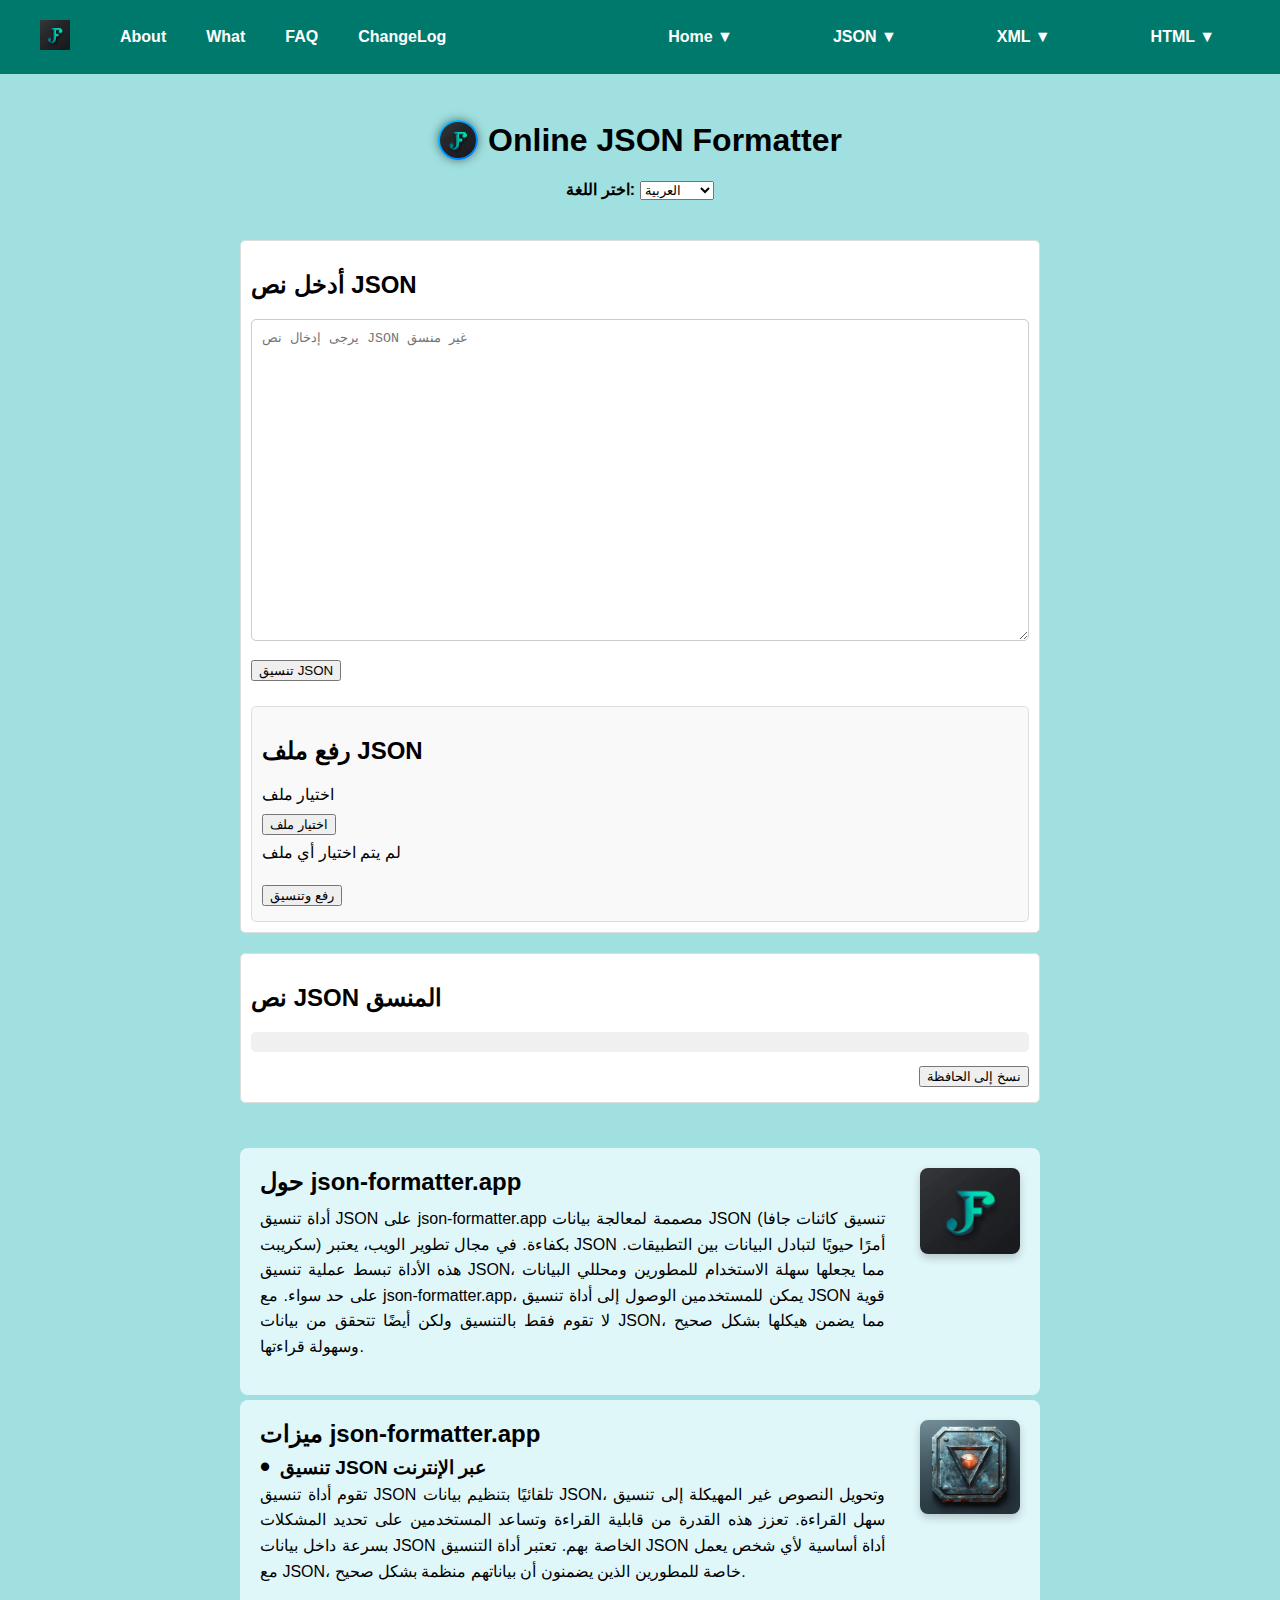
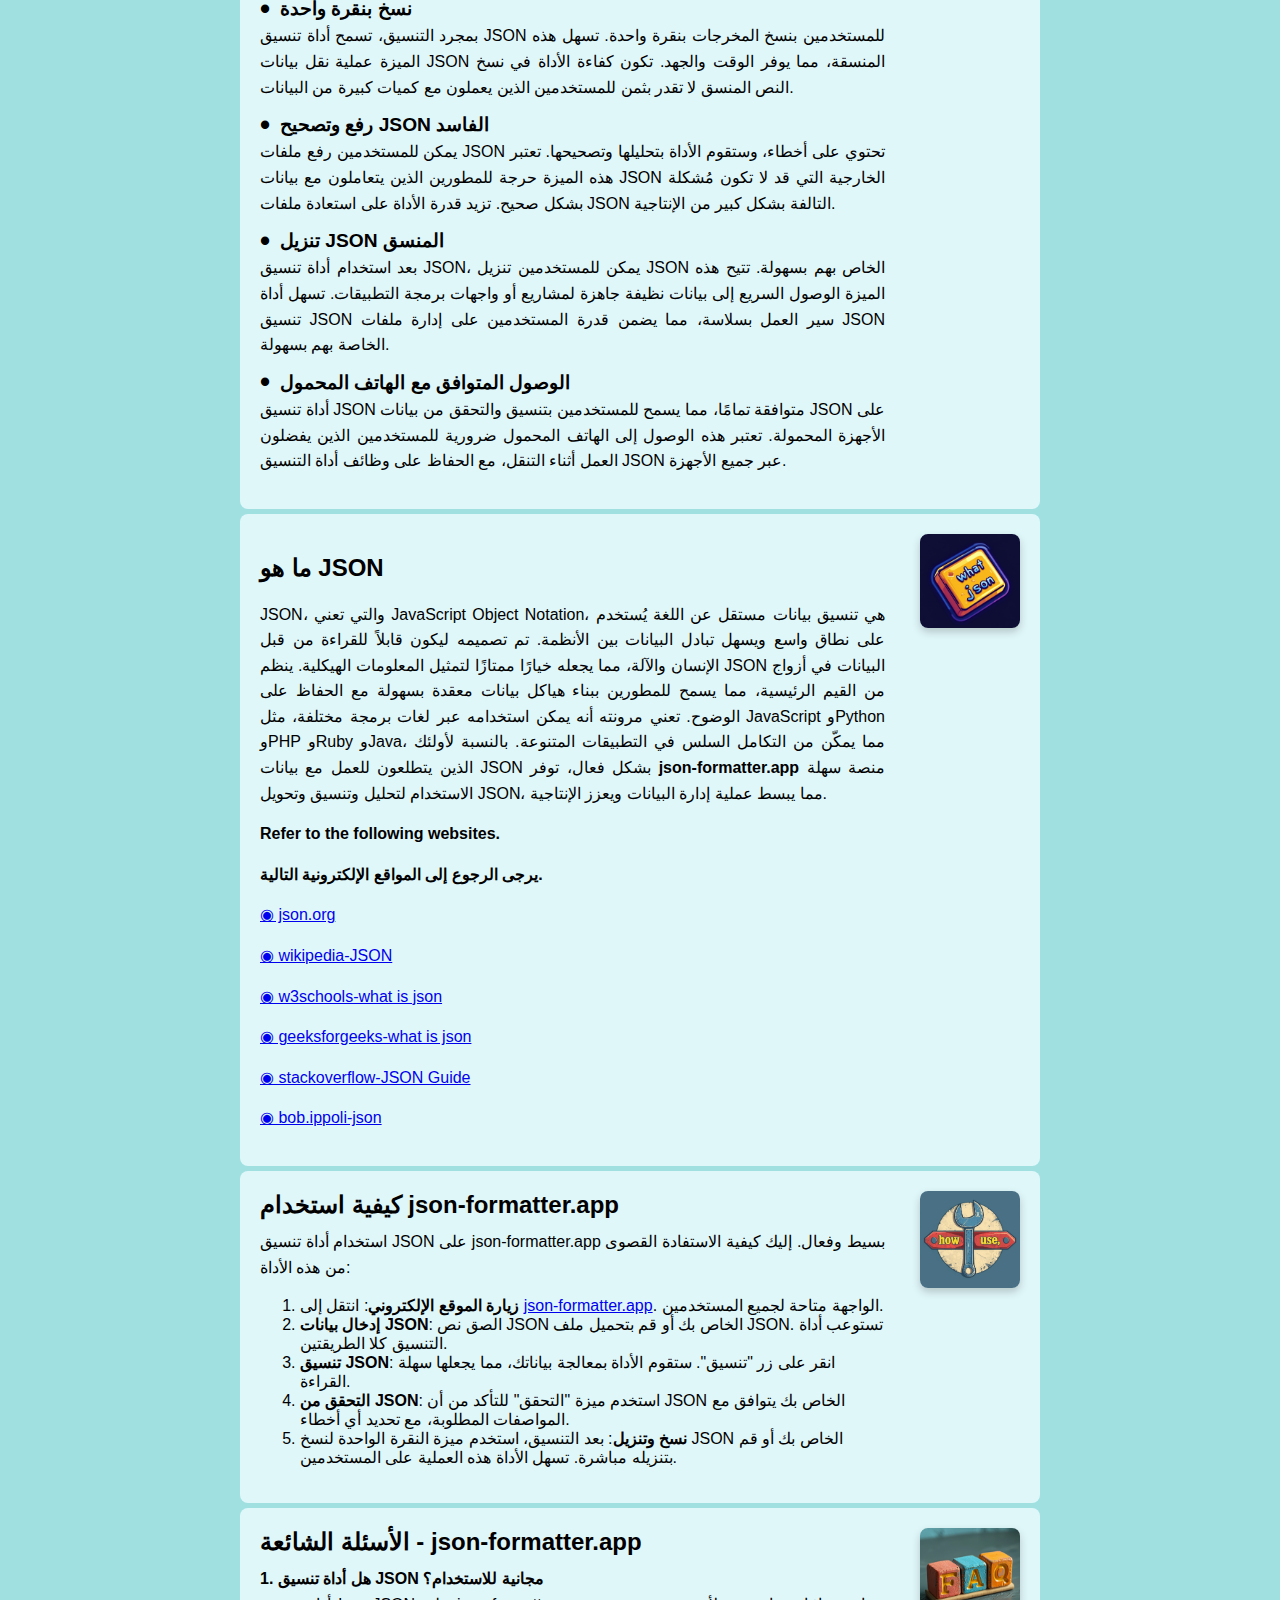
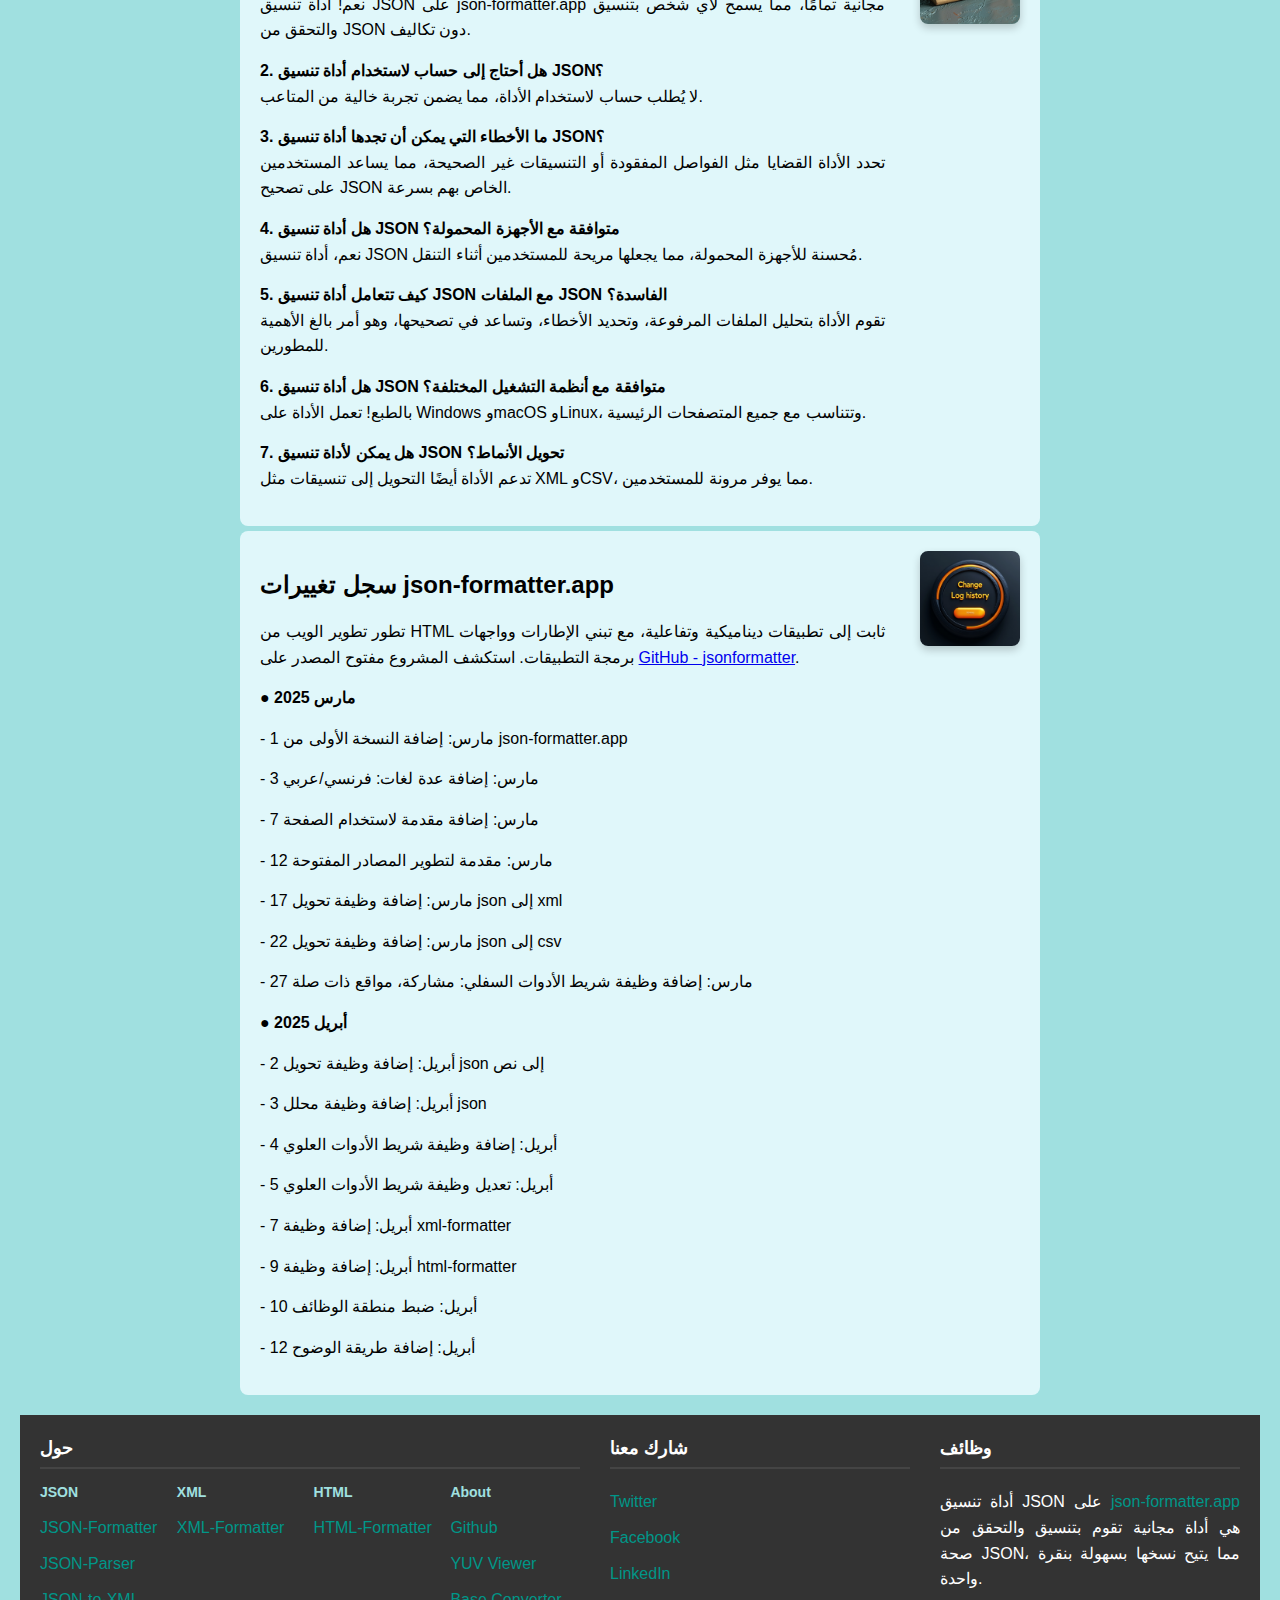
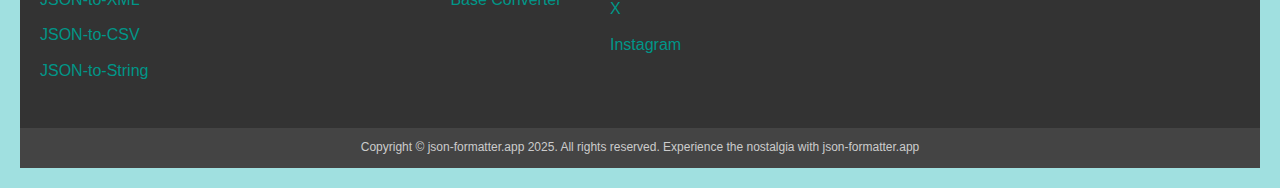
==== commit 528d01b7: "54-amend" ====
--- a/ar/index.html
+++ b/ar/index.html
@@ -439,7 +439,7 @@
     </nav>
 
     <h1><img src="../final-logo.jpg" alt="Favicon"> Online JSON Formatter</h1>
-    
+
     <div class="language-selector">
         <label for="language"><strong>اختر اللغة:</strong></label>
         <select id="language" onchange="changeLanguage()">
@@ -449,7 +449,7 @@
             <option value="index.html" selected>العربية</option>
         </select>
     </div>
-    
+
     <div class="container">
         <div class="input-section">
             <h2 id="inputTitle">أدخل نص JSON</h2>
@@ -503,6 +503,7 @@
         <div>
             <h2>ما هو JSON</h2>
             <p>JSON، والتي تعني JavaScript Object Notation، هي تنسيق بيانات مستقل عن اللغة يُستخدم على نطاق واسع ويسهل تبادل البيانات بين الأنظمة. تم تصميمه ليكون قابلاً للقراءة من قبل الإنسان والآلة، مما يجعله خيارًا ممتازًا لتمثيل المعلومات الهيكلية. ينظم JSON البيانات في أزواج من القيم الرئيسية، مما يسمح للمطورين ببناء هياكل بيانات معقدة بسهولة مع الحفاظ على الوضوح. تعني مرونته أنه يمكن استخدامه عبر لغات برمجة مختلفة، مثل JavaScript وPython وPHP وRuby وJava، مما يمكّن من التكامل السلس في التطبيقات المتنوعة. بالنسبة لأولئك الذين يتطلعون للعمل مع بيانات JSON بشكل فعال، توفر <strong>json-formatter.app</strong> منصة سهلة الاستخدام لتحليل وتنسيق وتحويل JSON، مما يبسط عملية إدارة البيانات ويعزز الإنتاجية.</p>            <p><strong>Refer to the following websites.</strong></p>
+            <p><strong>يرجى الرجوع إلى المواقع الإلكترونية التالية.</strong></p>
             <p><a title="Visit json.org" href="http://json.org/">◉ json.org</a></p>
             <p><a title="Visit wikipedia" href="https://en.wikipedia.org/wiki/JSON">◉ wikipedia-JSON</a></p>
             <p><a title="Visit w3schools" href="https://www.w3schools.com/whatis/whatis_json.asp">◉ w3schools-what is json</a></p>
